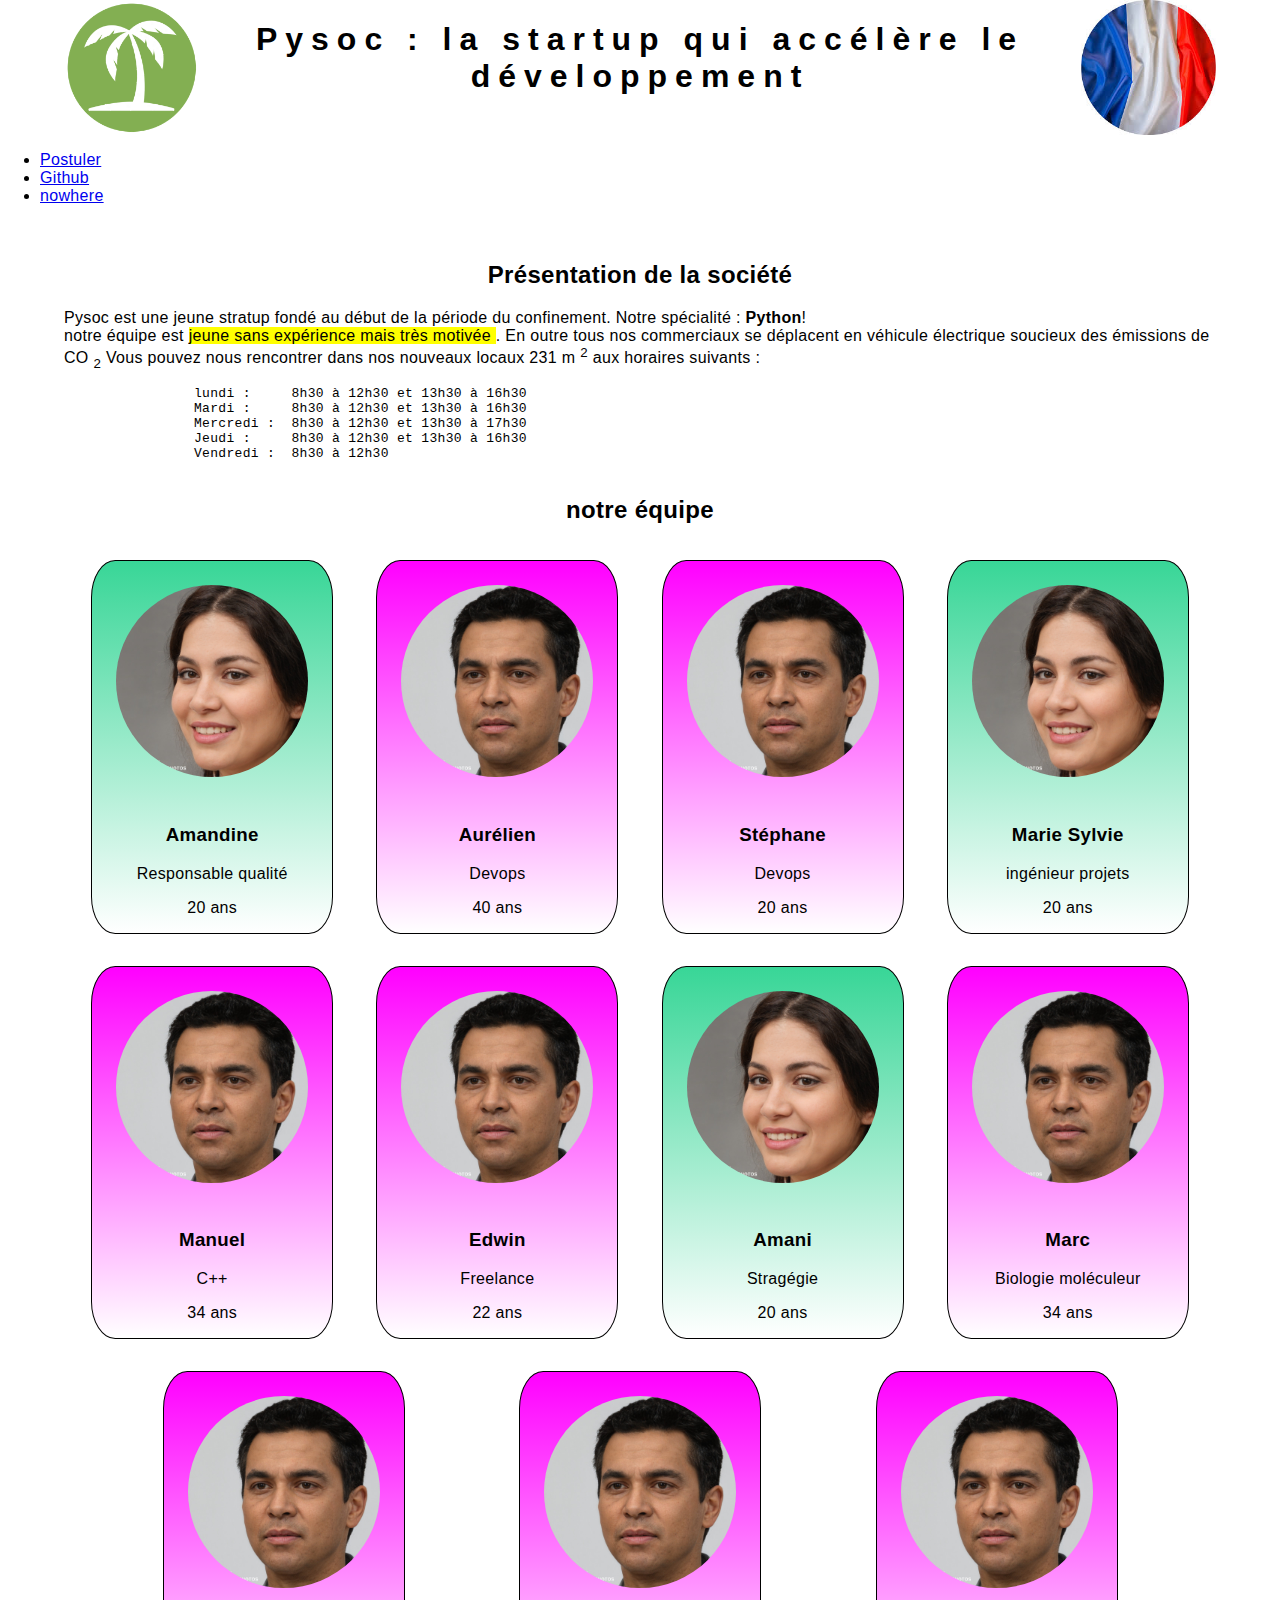
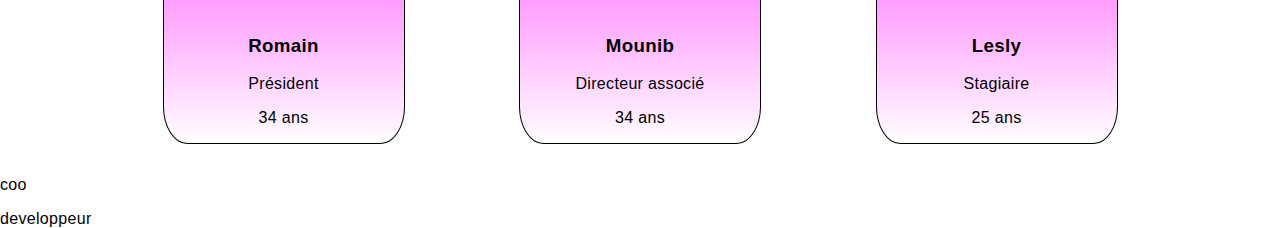
==== index.html @ 2442024a "Version1304" ====
<!DOCTYPE html>
<html lang="en">
<head>
    <meta charset="UTF-8">
    <meta http-equiv="X-UA-Compatible" content="IE=edge">
    <meta name="viewport" content="width=device-width, initial-scale=1.0">
    <link rel="shortcut icon" href="pics/pysoclogo.png" type="image/x-icon">
    <link rel="stylesheet" href="CSS/pysoc.css">
    <title>Pysoc : la meilleure startup</title>
</head>
<body>
    
    <main>

        <header class="enligne">
            
            <img class="imghd" src="pics/imagepysoc.jpg" alt="">
            <h1> Pysoc : la startup qui accélère le développement</h1>
            <img  class="imghd" src="pics/flag.jpg" alt="">
        </header>
        <nav id="menu">
            <ul>
                <li><a href="produit2" >Postuler</a></li>
                <li><a href="https://github.com/" target="_blank">Github</a></li>
                <li><a href="#" >nowhere</a></li>
            </ul>
            
        </nav>
        <div id="intro">
            <h2>Présentation de la société</h2>
            <p>Pysoc est une jeune stratup fondé au <time datetime="2020-03-16T12:00:00Z+01">début de la période du confinement</time>. 
                Notre spécialité : <strong>Python</strong>! <br>notre équipe est 
                <mark>jeune sans expérience mais très motivée </mark>. 
                En outre tous nos commerciaux se déplacent en véhicule électrique
                soucieux des émissions de CO <sub>2</sub>
                Vous pouvez nous rencontrer dans nos nouveaux locaux 231 m <sup>2</sup> aux horaires 
                suivants : 
            </p>
            <!-- ceci est un commentaire Ctrl+maj+: -->
            <pre>
                lundi :     8h30 à 12h30 et 13h30 à 16h30
                Mardi :     8h30 à 12h30 et 13h30 à 16h30
                Mercredi :  8h30 à 12h30 et 13h30 à 17h30
                Jeudi :     8h30 à 12h30 et 13h30 à 16h30
                Vendredi :  8h30 à 12h30 
            </pre>
        </div>
        
        <section id="team">
            <h2>notre équipe</h2>
            <div id="members">
            <!-- balise de type article qui doit contenir image, nom , role et experience -->
            <article class="member girl">
                <img src="pics/femaleteam.jpeg" alt="parité">
                <h3>Amandine</h3>
                <P>Responsable qualité</P>
                <p>20 ans</p>
            </article>
            <article class="member boy"> 
                <!-- deux classes : member et boy pour le parent article -->
                <img src="pics/manteam.jpeg" class="boy" alt="parité">
                <h3>Aurélien</h3>
                <P>Devops</P>
                <p>40 ans</p>
            </article>
            <article class="member boy">
                <img src="pics/manteam.jpeg" alt="parité">
                <h3>Stéphane</h3>
                <P>Devops</P>
                <p>20 ans</p>
            </article>
            <article class="member girl">
                <img src="pics/femaleteam.jpeg" alt="parité">
                <h3>Marie Sylvie</h3>
                <P>ingénieur projets</P>
                <p>20 ans</p>
            </article>
            <article class="member boy">
                <img src="pics/manteam.jpeg" alt="parité">
                <h3>Manuel</h3>
                <P>C++</P>
                <p>34 ans</p>
            </article>
            <article class="member boy">
                <img src="pics/manteam.jpeg" alt="parité">
                <h3>Edwin</h3>
                <P>Freelance</P>
                <p>22 ans</p>
            </article>
            <article class="member girl">
                <img src="pics/femaleteam.jpeg" alt="parité">
                <h3>Amani</h3>
                <P>Stragégie</P>
                <p>20 ans</p>
            </article>
            <article class="member boy">
                <img src="pics/manteam.jpeg" alt="parité">
                <h3>Marc</h3>
                <P>Biologie moléculeur</P>
                <p>34 ans</p>
            </article>
            <article class="member boy">
                <img src="pics/manteam.jpeg" alt="parité">
                <h3>Romain</h3>
                <P>Président</P>
                <p>34 ans</p>
            </article>
            <article class="member boy">
                <img src="pics/manteam.jpeg" alt="parité">
                <h3>Mounib</h3>
                <P>Directeur associé</P>
                <p>34 ans</p>
            </article>
            <article class="member boy">
                <img src="pics/manteam.jpeg" alt="parité">
                <h3>Lesly</h3>
                <P>Stagiaire</P>
                <p>25 ans</p>
            </article>
        </div>
            
        </section>
        <section>    
            <p>coo</p>
            <p>developpeur</p>
        </section>
    </main>
</body>
</html>
---- CSS/pysoc.css ----
/* MDN - Mozilla developper network */

@import url('https://fonts.googleapis.com/css2?family=Anek+Tamil&display=swap');

.imghd{                     /*mise en forme des images dans le header */
    height: 100%;           /*100% du parent*/
    


}



.enligne{                           /* Caractéristique du header */
    height: 15vh;                   /* 15% de la taille de la page WEB */
    
    display:flex;                   /* pour avoir le header en ligne */
    justify-content:space-around;    /* Gestion des espaces entre les éléments du header */
}    
h1{
    
    letter-spacing: 0.5rem;         /* espace entre les lettres*/
    font-weight:bold;               /* rendre le texte  gras*/
}

/* selecteur multiphe */
h1,h2, h3 {
    font-family: 'Anek+Tamil',sans-serif;  
    Text-align: center;
}
.greyshadow{
    text-shadow: .5rem .5rem 0 rgb(102, 96, 96);                /* 4 partenaires pour l'ombre*/
}
pre{
    font-size: 1.1 rem;              /* améliore la visibilité de lecture*/
}
body{
    font-family: Arial, Helvetica, sans-serif; /* tout le body sera avec cette police*/
    letter-spacing: .02rem;
    margin: 0;                              /* on eleve les marges*/ 
    height: 100vh;  
    /* background: red;                    /* en choisisant une coleur */
    /*background: rgb(141, 245, 172);       /* en choisisant la réference RGB */
    /*background: #8df5ac;                /* en choisissant l'hexadécimale */
    /* background: hsl(300,50%,75%);       /*en choisissant l'option du spectre */
    /* background: hsla(300,50%,75%);       /*en choisissant l'option du spectre avec opacité */
    /* background: rgba(0,255,127,.2);     /* avec de l'opacité */ 
    /* background-image:linear-gradient(#FFF, #888 );       /* en choissant des effets  degradé*/
                            /*la hauteur du viewport* sans les marges*/
}

#members{
    display: flex; /* pour mettre horizontalement */ 
    flex-wrap: wrap; /* pour aller à la ligne*/
    justify-content: space-evenly; /* pour pas coller au bord en largeur*/ 
    
}
.member{
    background: #FFF;
    border: #000 solid .1rem;  /* type de bordure avec la couleur et épaisseur*/
    width: 15rem; /* largeur de 20 caractere de largeur*/
    text-align: center; /* aligner le texte */
    border-radius: 10%; /* arrondir les bord du truc*/ 
    margin: 1rem; /* une marge pour avoir un espace*/

}
    
.member img { /* selecteur hierarchique ascendant et descendant   */ 
    
    width : 80%; /* pour les images de la classe member 80% de la taille du parent*/
    margin: 10%;
    border-radius: 100%;
}

/*une classe pour les couleurs en fonction du genre*/
.boy{
    background-image: linear-gradient(#f0f,#fff);
}
.girl{
    background-image: linear-gradient(rgb(56, 214, 151),#fff);
}
#menu{
    height: 10vh; 
    justify-content:space-around ;
    border-right: 25vh; 
}

header, #intro, #team {
    width: 90%;
    margin: auto;
}
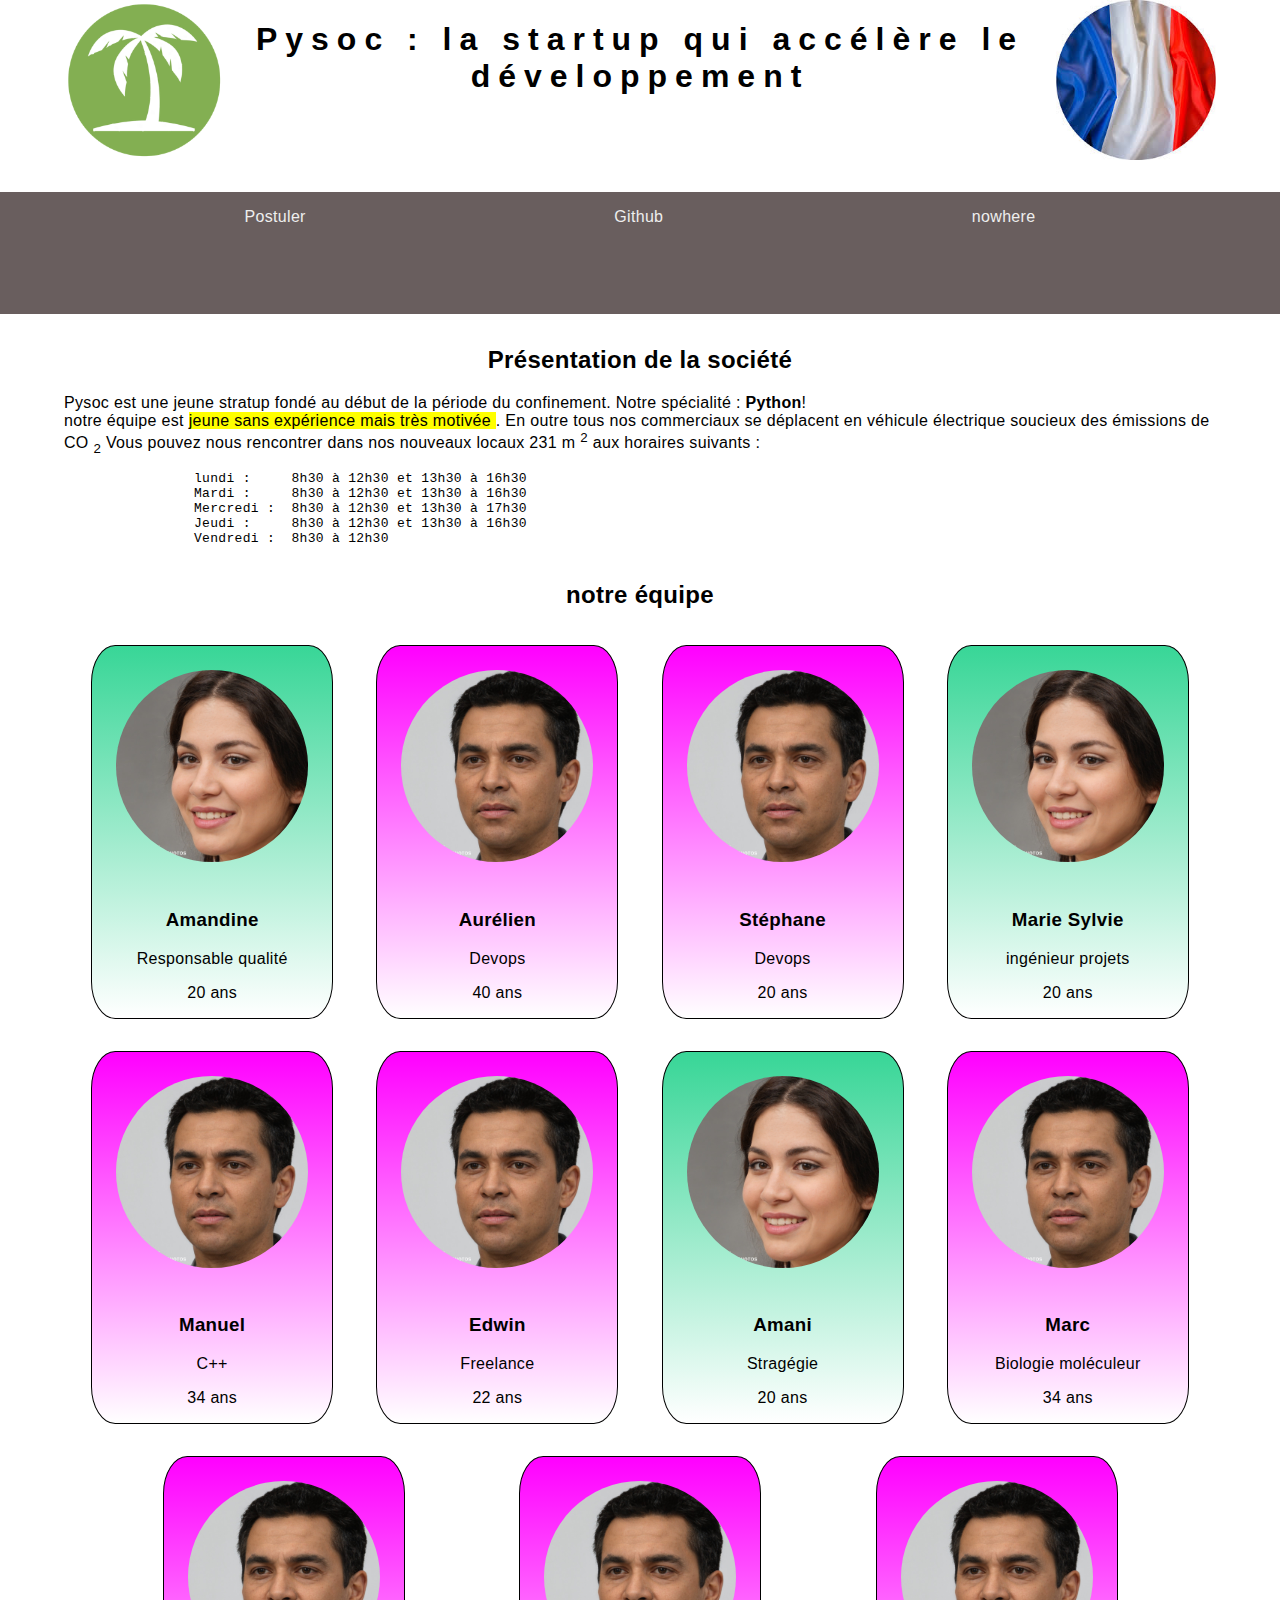
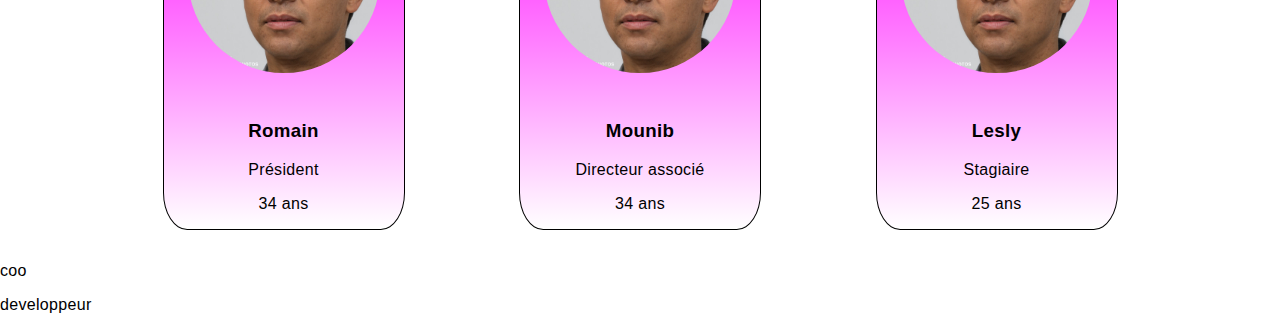
==== commit 25828e13: "Version2" ====
--- a/index.html
+++ b/index.html
@@ -6,7 +6,7 @@
     <meta name="viewport" content="width=device-width, initial-scale=1.0">
     <link rel="shortcut icon" href="pics/pysoclogo.png" type="image/x-icon">
     <link rel="stylesheet" href="CSS/pysoc.css">
-    <title>Pysoc : la meilleure startup</title>
+    <title> Pysoc : la meilleure startup</title>
 </head>
 <body>
     
--- a/CSS/pysoc.css
+++ b/CSS/pysoc.css
@@ -3,8 +3,8 @@
 @import url('https://fonts.googleapis.com/css2?family=Anek+Tamil&display=swap');
 
 .imghd{                     /*mise en forme des images dans le header */
-    height: 100%;           /*100% du parent*/
-    
+   /* height: 100%;           /*100% du parent*/
+    height : 10rem;
 
 
 }
@@ -12,7 +12,7 @@
 
 
 .enligne{                           /* Caractéristique du header */
-    height: 15vh;                   /* 15% de la taille de la page WEB */
+    /*height: 15vh;                   /* 15% de la taille de la page WEB */
     
     display:flex;                   /* pour avoir le header en ligne */
     justify-content:space-around;    /* Gestion des espaces entre les éléments du header */
@@ -79,13 +79,41 @@
 .girl{
     background-image: linear-gradient(rgb(56, 214, 151),#fff);
 }
-#menu{
-    height: 10vh; 
-    justify-content:space-around ;
-    border-right: 25vh; 
-}
+
 
 header, #intro, #team {
     width: 90%;
     margin: auto;
-}+}
+#menu ul{ /* tous les UL de l'ID MENU*/
+    height: 10vh; 
+    border-right: 25vh; 
+    
+    padding:0; /* pour les marges intérieurs */ 
+    margin:0; /* pour les marges exterieurs */
+    list-style:none;  /* enleve les puces */
+    display: flex;
+    flex-wrap: wrap; /* pour la partie responsisive*/
+    justify-content: space-evenly;
+}
+
+#menu{
+    margin: 2rem 0; /* c'est pour 2 rem en haut et en bas et 0 a droite et a fauche*/
+    padding: 1rem; 0;
+    background: rgb(105, 94, 94); /*c'est pour le fond
+    color: #EEE; /* c'est pour la couleur du texte*/
+    position:sticky; /* elle se fige en haut quand on schrolle */
+    top:0;
+}
+#menu a{
+    font-family: 'Anek+Tamil',sans-serif;
+    text-decoration:none;
+    color:#eee;   
+    padding:5rem; 
+    transition: all .75s ease-in-out;
+}
+
+#menu a:hover {
+    background:rgb(102, 176, 139); 
+    color: #555;   
+}
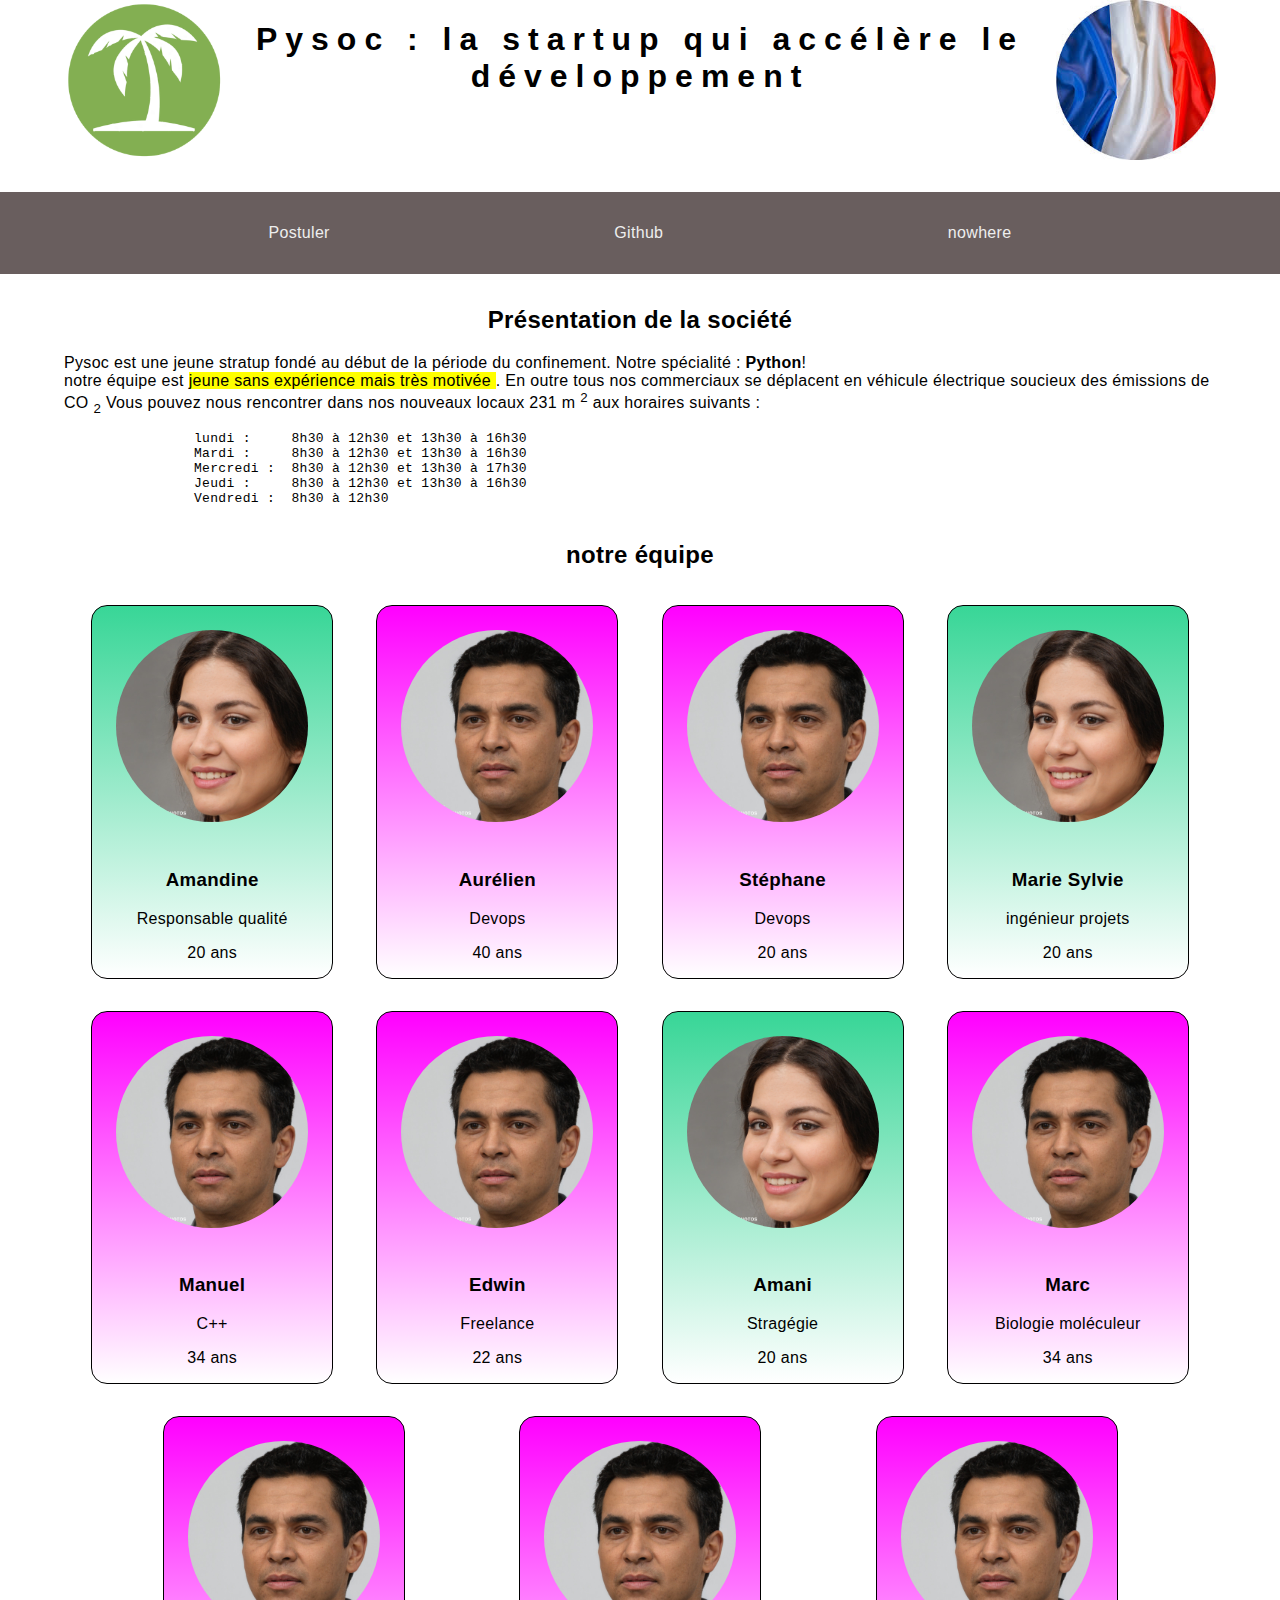
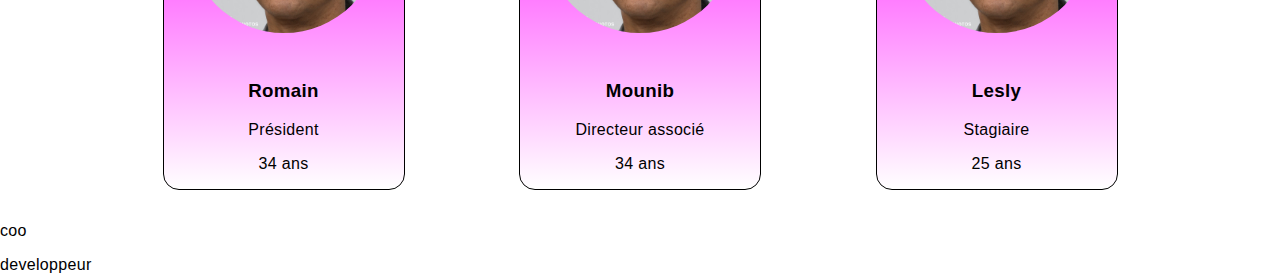
==== commit 0b44107c: "Vision 4" ====
--- a/index.html
+++ b/index.html
@@ -20,7 +20,7 @@
         </header>
         <nav id="menu">
             <ul>
-                <li><a href="produit2" >Postuler</a></li>
+                <li><a href="register.html" >Postuler</a></li>
                 <li><a href="https://github.com/" target="_blank">Github</a></li>
                 <li><a href="#" >nowhere</a></li>
             </ul>
--- a/CSS/pysoc.css
+++ b/CSS/pysoc.css
@@ -1,4 +1,5 @@
 /* MDN - Mozilla developper network */
+/* baobab-ingenierie */
 
 @import url('https://fonts.googleapis.com/css2?family=Anek+Tamil&display=swap');
 
@@ -11,7 +12,7 @@
 
 
 
-.enligne{                           /* Caractéristique du header */
+header{                           /* Caractéristique du header */
     /*height: 15vh;                   /* 15% de la taille de la page WEB */
     
     display:flex;                   /* pour avoir le header en ligne */
@@ -60,7 +61,7 @@
     border: #000 solid .1rem;  /* type de bordure avec la couleur et épaisseur*/
     width: 15rem; /* largeur de 20 caractere de largeur*/
     text-align: center; /* aligner le texte */
-    border-radius: 10%; /* arrondir les bord du truc*/ 
+    border-radius: 1rem; /* arrondir les bord du truc*/ 
     margin: 1rem; /* une marge pour avoir un espace*/
 
 }
@@ -86,11 +87,8 @@
     margin: auto;
 }
 #menu ul{ /* tous les UL de l'ID MENU*/
-    height: 10vh; 
-    border-right: 25vh; 
-    
     padding:0; /* pour les marges intérieurs */ 
-    margin:0; /* pour les marges exterieurs */
+    /*margin:0; /* pour les marges exterieurs */
     list-style:none;  /* enleve les puces */
     display: flex;
     flex-wrap: wrap; /* pour la partie responsisive*/
@@ -109,11 +107,12 @@
     font-family: 'Anek+Tamil',sans-serif;
     text-decoration:none;
     color:#eee;   
-    padding:5rem; 
+    padding:2rem; 
     transition: all .75s ease-in-out;
 }
 
 #menu a:hover {
     background:rgb(102, 176, 139); 
-    color: #555;   
+    color: #555; 
+    margin: auto;  
 }
